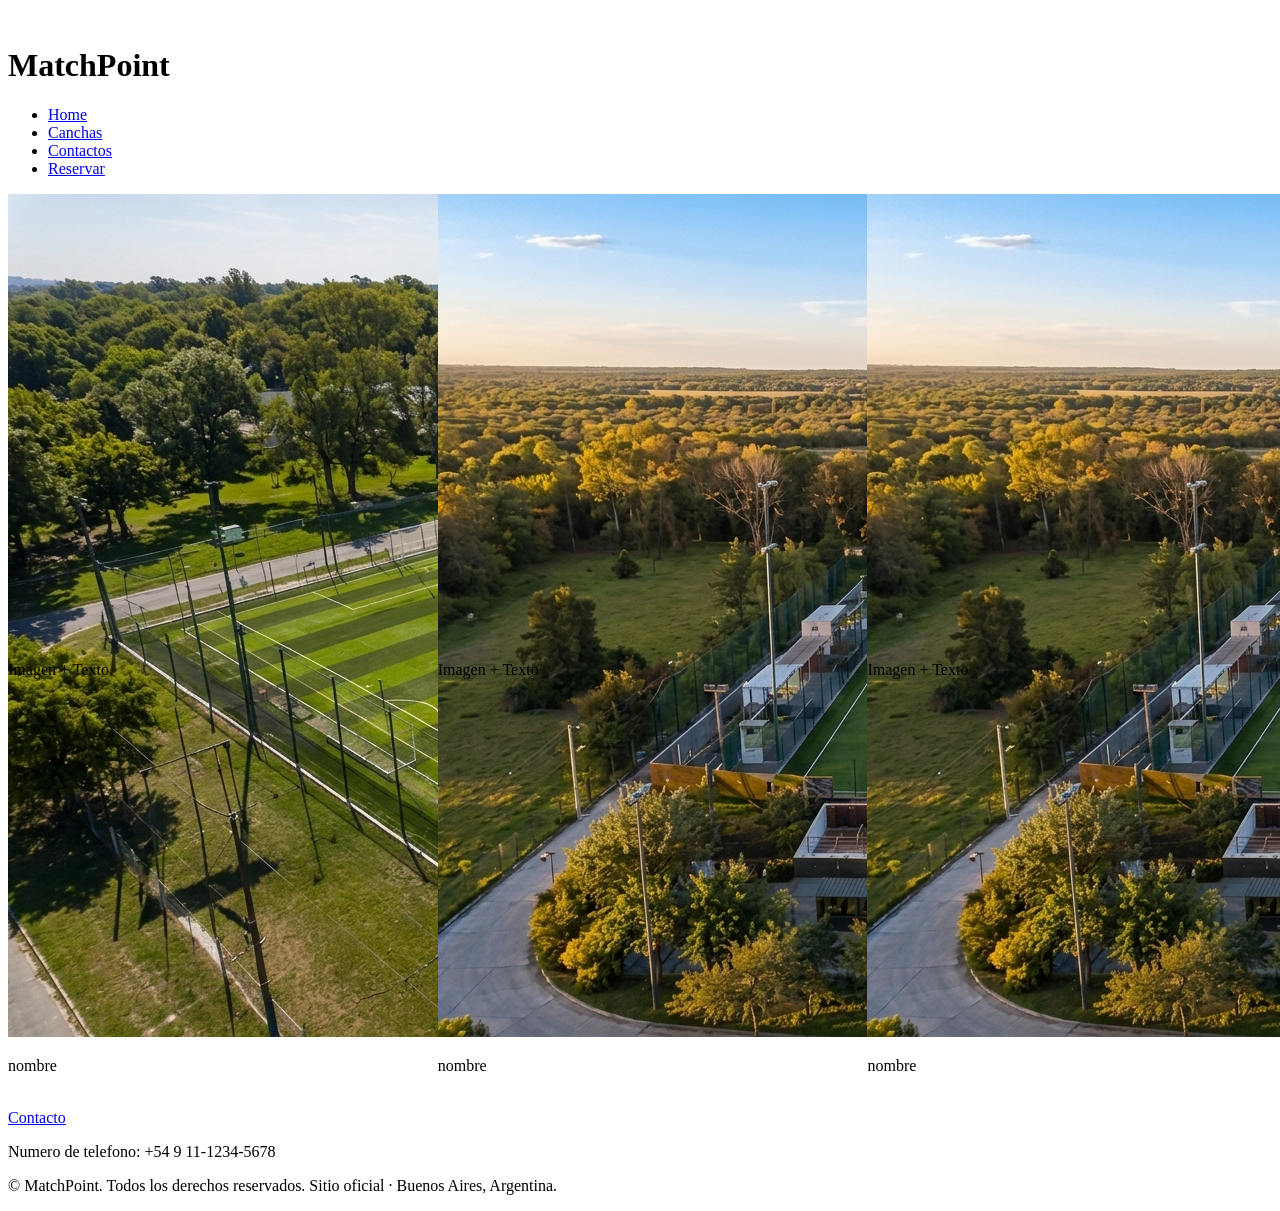
==== canchas.html @ b49aee03 "first commit" ====
<!DOCTYPE html>
<html lang="en">
<head>
    <meta charset="UTF-8">
    <meta name="viewport" content="width=device-width, initial-scale=1.0">
    <title>Canchas</title>
    <link rel="stylesheet" href="style.css">
</head>
<body>
    <header>
        <div>
            <img src="" alt="">
            <h1>MatchPoint</h1>
        </div>
        <nav>
            <ul>
                <li><a href="index.html">Home</a></li>
                <li><a href="canchas.html">Canchas</a></li>
                <li><a href="contactos.html">Contactos</a></li>
                <li><a href="reserva.html">Reservar</a></li>
            </ul>
        </nav>
    </header>
    <main>
        <section class="canchas">
            <div>
                <img src="Imagenes/cancha 1.png" alt="">
                <p>nombre</p>
            </div>
            <div>
                <img src="Imagenes/cancha 2.png" alt="">
                <p>nombre</p>
            </div>
            <div><img src="Imagenes/cancha 2.png" alt="">
            <p>nombre</p></div>
            <div>Imagen + Texto</div>
            <div>Imagen + Texto</div>
            <div>Imagen + Texto</div>
        </section>

    </main>
    <footer>
        <div>
            <a href="contactos.html">Contacto</a>
        </div>
        <p>Numero de telefono: +54 9 11-1234-5678</p>
        <p>© MatchPoint. Todos los derechos reservados. Sitio oficial · Buenos Aires, Argentina.</p>
   </footer>
</body>
</html>
---- style.css ----
.descripcion {
  width: 100%;

  display: grid;
  grid-template-rows: 100%;
  grid-template-columns: repeat(2, 50%);
  gap: 1%;
}
.canchasDestacadas {
  width: 100%;

  display: grid;
  grid-template-rows: 100%;
  grid-template-columns: repeat(3, 33%);
  gap: 1%;
}
.reseñas {
  width: 100%;

  display: grid;
  grid-template-rows: 100%;
  grid-template-columns: repeat(4, 25%);
  gap: 1%;
}
.reservar {
  width: 100%;

  display: grid;
  grid-template-rows: repeat(2, 50%);
  grid-template-columns: 100%;
  gap: 1%;
}
.canchas {
  width: 100%;

  display: grid;
  grid-template-rows: repeat(2, 50%);
  grid-template-columns: repeat(3, 33%);
  gap: 1%;
}
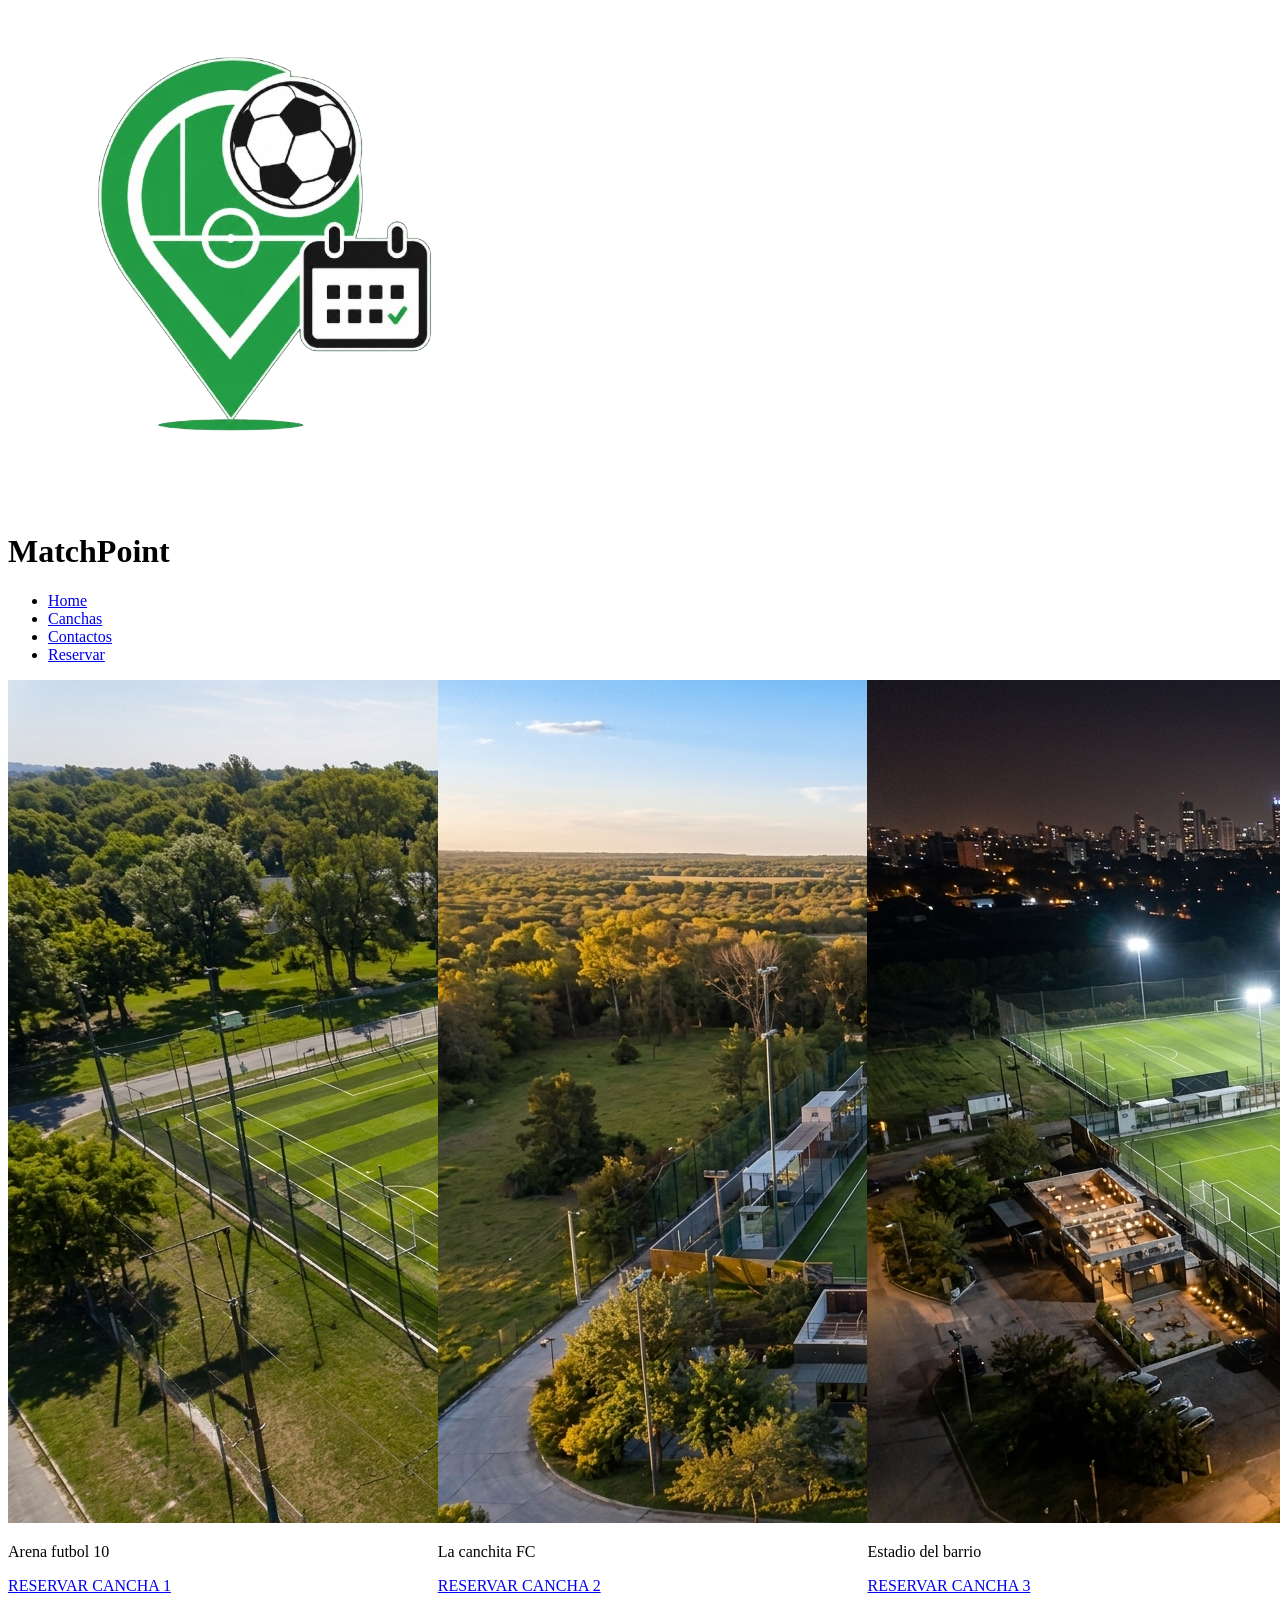
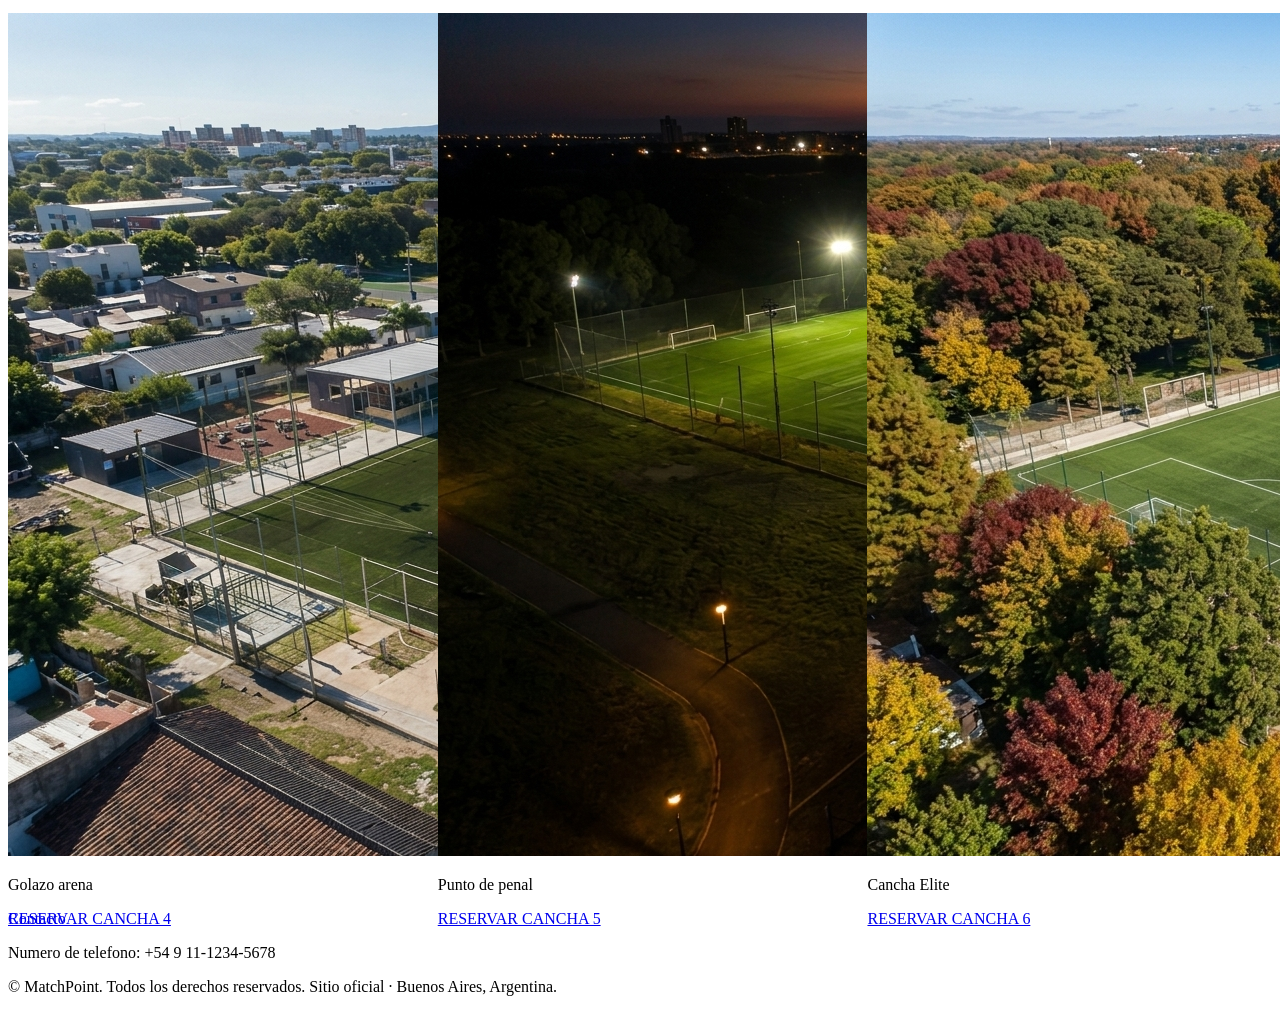
==== commit 420ae4d2: "low 1" ====
--- a/canchas.html
+++ b/canchas.html
@@ -9,7 +9,7 @@
 <body>
     <header>
         <div>
-            <img src="" alt="">
+            <img src="Imagenes/Logo.png" alt="">
             <h1>MatchPoint</h1>
         </div>
         <nav>
@@ -25,19 +25,35 @@
         <section class="canchas">
             <div>
                 <img src="Imagenes/cancha 1.png" alt="">
-                <p>nombre</p>
+                <p>Arena futbol 10</p>
+                <a href="reservas.html">RESERVAR CANCHA 1</a>
             </div>
             <div>
                 <img src="Imagenes/cancha 2.png" alt="">
-                <p>nombre</p>
+                <p>La canchita FC</p>
+                <a href="reservas.html">RESERVAR CANCHA 2</a>
             </div>
-            <div><img src="Imagenes/cancha 2.png" alt="">
-            <p>nombre</p></div>
-            <div>Imagen + Texto</div>
-            <div>Imagen + Texto</div>
-            <div>Imagen + Texto</div>
+            <div>
+                <img src="Imagenes/cancha 3.png" alt="">
+                <p>Estadio del barrio</p>
+                <a href="reservas.html">RESERVAR CANCHA 3</a>
+            </div>
+            <div>
+                <img src="Imagenes/cancha 4.png" alt="">
+                <p>Golazo arena</p>
+                <a href="reservas.html">RESERVAR CANCHA 4</a>
+            </div>
+            <div>
+                <img src="Imagenes/cancha 5.png" alt="">
+                <p>Punto de penal</p>
+                <a href="reservas.html">RESERVAR CANCHA 5</a>
+            </div>
+            <div>
+                <img src="Imagenes/cancha 6.png" alt="">
+                <p>Cancha Elite</p>
+                <a href="reservas.html">RESERVAR CANCHA 6</a>
+            </div>
         </section>
-
     </main>
     <footer>
         <div>
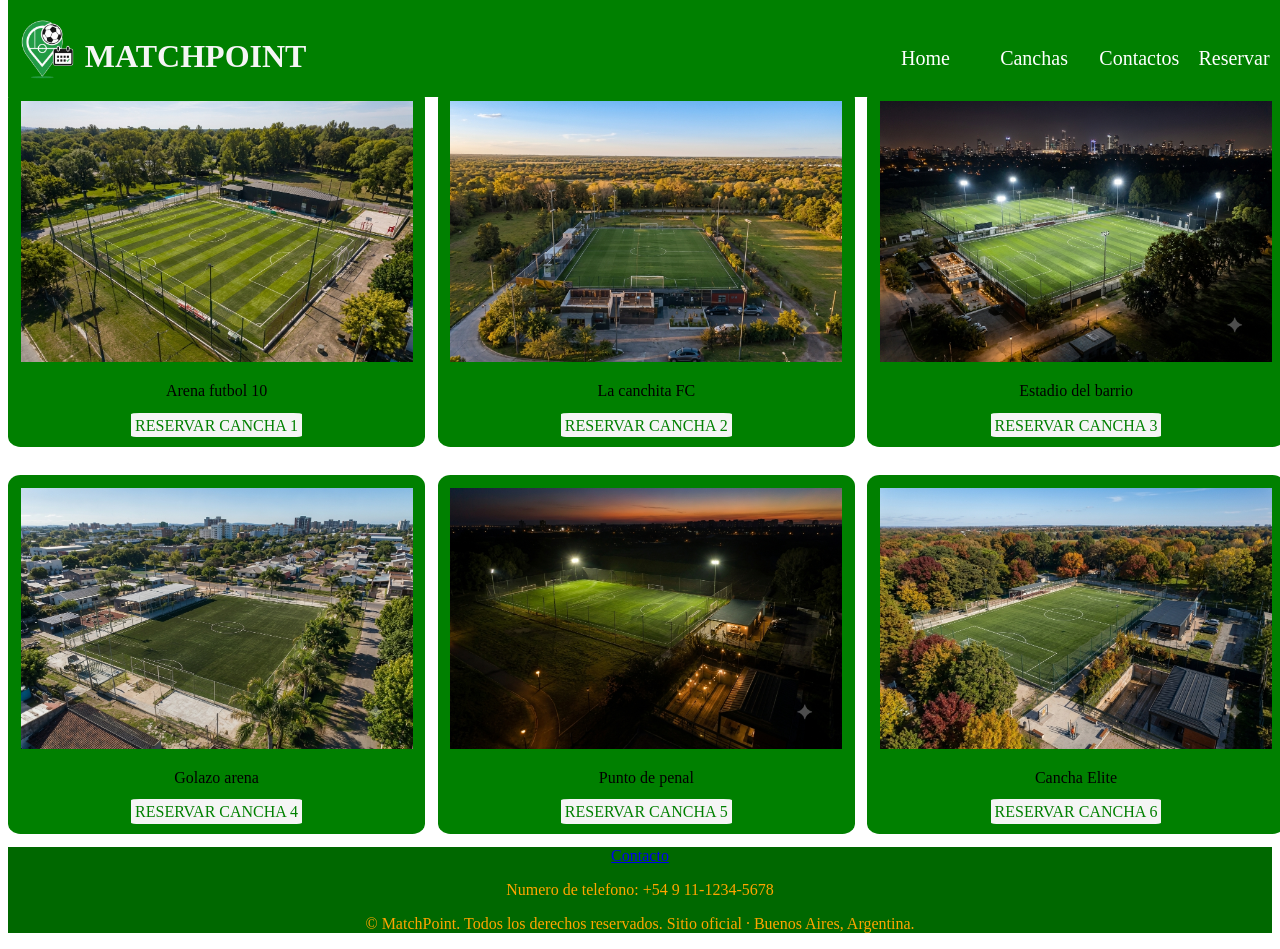
==== commit 30f6bef0: "." ====
--- a/canchas.html
+++ b/canchas.html
@@ -17,7 +17,7 @@
                 <li><a href="index.html">Home</a></li>
                 <li><a href="canchas.html">Canchas</a></li>
                 <li><a href="contactos.html">Contactos</a></li>
-                <li><a href="reserva.html">Reservar</a></li>
+                <li><a href="reservas.html">Reservar</a></li>
             </ul>
         </nav>
     </header>
--- a/style.css
+++ b/style.css
@@ -14,6 +14,30 @@
   grid-template-columns: repeat(3, 33%);
   gap: 1%;
 }
+.canchasDestacadas div{
+  text-align: center;
+  margin-left: 1%;
+}
+.canchasDestacadas div p{
+  font-weight: bold;
+  font-size: 25px;
+}
+.canchasDestacadas div img{
+  width: 100%;
+}
+.botonCanchas{
+  background-color: green;
+  text-align: center;
+  padding: 2%;
+}
+.botonCanchas a{
+  text-decoration: none;
+  color: green;
+  background-color: whitesmoke;
+  border-radius: 15px;
+  padding: 1%;
+}
+
 .reseñas {
   width: 100%;
 
@@ -22,14 +46,63 @@
   grid-template-columns: repeat(4, 25%);
   gap: 1%;
 }
+.reseñas {
+  width: 100%;
+  display: grid;
+  grid-template-columns: repeat(3, 1fr);
+  gap: 20px;
+  justify-items: center; 
+  align-items: start;   
+  box-sizing: border-box;
+}
+
+.reseñas div {
+  border-radius: 15px;
+  width: 100%;           
+  max-width: 300px;      
+  padding: 20px;
+  margin: 0;             
+  text-align: center;
+  display: flex;
+  flex-direction: column;
+  align-items: center;
+}
+
+.reseñas div img {
+  width: 100%;
+  max-width: 150px;     
+  height: auto;
+  margin: 0 auto 10px auto;
+}
+
+.reseñas div h6 {
+  font-weight: bold;
+  font-size: 22px;
+  margin: 10px 0;
+}
+
+
 .reservar {
-  width: 100%;
-
-  display: grid;
-  grid-template-rows: repeat(2, 50%);
-  grid-template-columns: 100%;
-  gap: 1%;
-}
+  background-color: green;
+  color: whitesmoke;
+  font-size: 22px;
+  padding: 2%;
+}
+.reservar div h4{
+  display: flex;
+  justify-content: center;
+}
+.reservar a{
+  text-decoration: none;
+  color: green;
+  background-color: whitesmoke;
+  border-radius: 15px;
+  padding: 1%;
+  display: flex;
+  justify-content: center;
+
+}
+
 .canchas {
   width: 100%;
 
@@ -37,4 +110,138 @@
   grid-template-rows: repeat(2, 50%);
   grid-template-columns: repeat(3, 33%);
   gap: 1%;
-}
+  text-align: center;
+}
+.canchas div{
+  margin-bottom: 5%;
+  background-color: green;
+  padding: 3%;
+  border-radius: 3%;
+}
+.canchas div img{
+  width: 100%;
+}
+.canchas div a{
+  text-decoration: none;
+  color: green;
+  background-color: whitesmoke;
+  border-radius: 5%;
+  padding: 1%;
+}
+header{
+  position: fixed;    
+  top: 0;
+  width: 100%;
+  background-color: green;
+}
+
+header div img{
+    width: 6%;
+    margin-top: 1%;
+    float: left;
+}
+
+header div h1{
+    font-family: "Times New Roman";
+    color: whitesmoke;
+    text-transform: uppercase;
+    margin-right: 45%;
+    margin-top: 3%;
+    float: left;
+}
+header nav ul li{
+    list-style: none;
+    width: 5%;
+    padding: 0.5%;
+    margin: 1%;
+    margin-top: 2%;
+    float: left;
+    display: flex;
+}
+header nav ul li a{
+    text-decoration: none;
+    color: white;
+    font-size: 20px;
+}
+
+main{
+    margin-top: 7%;
+    clear: both;
+}
+.descripcion{
+  color: black;
+  background-color: whitesmoke;
+}
+.descripcion div{
+  display: flex;
+  align-items: center;
+  justify-content: space-evenly;
+}
+.descripcion div h4{
+  margin-right: 4%;
+}
+
+.tituloCanchas{
+  background-color: green;
+  display: flex;
+  justify-content: center;
+  color: whitesmoke;
+}
+.canchasDestacadas{
+  background-color: green;
+  color: whitesmoke;
+}
+.canchasDestacadas div{
+  width: 95%;
+}
+.canchasDestacadas div img{
+  width: 100%;
+  border-radius: 5%;
+  display: flex;
+  justify-content: center;
+  align-items: flex-end;
+}
+
+.reseñas{
+    text-align: center;
+    clear: both;
+}
+.reseñas h2{
+    margin-bottom: 2%;
+}
+.reseñas div{
+    background-color: green;
+    border-radius: 15px;
+    float: left;
+    width: 33%;
+    padding: 3%;
+    margin-top: 5%;
+    margin-right: 2%;
+    margin-left: 2%;
+    margin-bottom: 5%;
+    color: whitesmoke;
+}
+.reseñas img{
+    width: 50%;
+    margin-bottom: 1%;
+}
+
+footer{   
+  width: 100%;
+  background-color: rgb(0, 104, 0);
+  color: orange;
+  text-align: center;
+}
+
+.ContactosContenido{
+  width: 100%;
+  display: flex;
+  gap: 16px;
+  justify-content: space-around;
+  text-align: center;
+  margin-bottom: 7%;
+}
+
+.Contactos{
+  text-align: center;
+}
